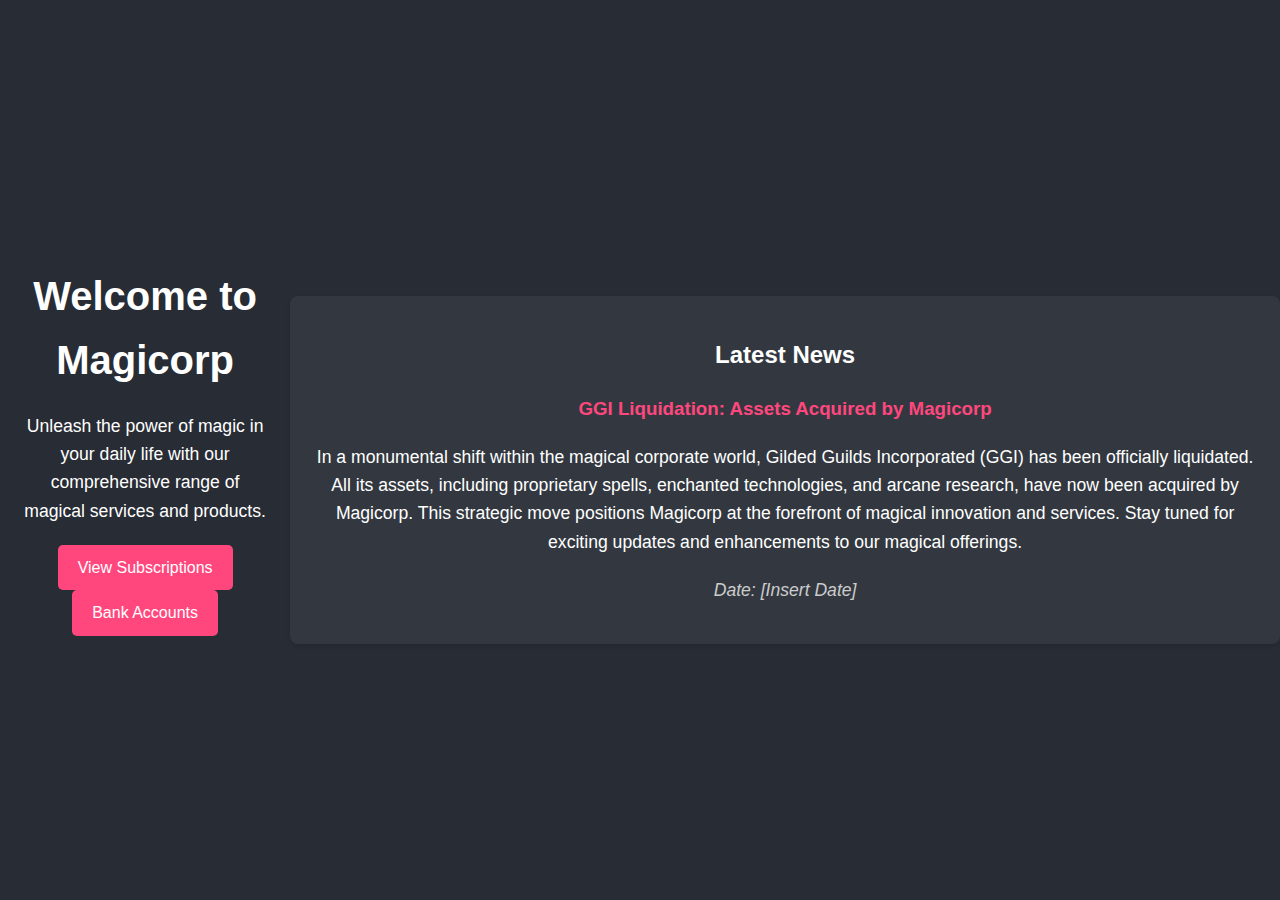
==== index.html @ ad23208b "added news" ====
<!DOCTYPE html>
<html lang="en">
<head>
    <meta charset="UTF-8">
    <meta name="viewport" content="width=device-width, initial-scale=1.0">
    <title>Magicorp - Unleash the Power</title>
    <link rel="stylesheet" href="mainstyle.css">
</head>
<body>
    <div class="container">
        <h1>Welcome to Magicorp</h1>
        <p>Unleash the power of magic in your daily life with our comprehensive range of magical services and products.</p>
        <a href="/subscription.html" class="button">View Subscriptions</a>
        <a href="/bankaccounts.html" class="button">Bank Accounts</a>
    </div>

    <div class="news-container">
        <h2>Latest News</h2>
        <div class="news-item">
            <h3>GGI Liquidation: Assets Acquired by Magicorp</h3>
            <p>In a monumental shift within the magical corporate world, Gilded Guilds Incorporated (GGI) has been officially liquidated. All its assets, including proprietary spells, enchanted technologies, and arcane research, have now been acquired by Magicorp. This strategic move positions Magicorp at the forefront of magical innovation and services. Stay tuned for exciting updates and enhancements to our magical offerings.</p>
            <p class="news-date">Date: [Insert Date]</p>
        </div>
    </div>

</body>
</html>
---- mainstyle.css ----
/* Reset some basic elements */
body, h1, p, a {
    margin: 0;
    padding: 0;
    text-decoration: none;
}

body {
    font-family: 'Segoe UI', Tahoma, Geneva, Verdana, sans-serif;
    background-color: #282c34;
    color: #ffffff;
    text-align: center;
    line-height: 1.6;
    margin: 0;
    padding: 0;
    display: flex;
    justify-content: center;
    align-items: center;
    height: 100vh;
    overflow: hidden;
}

.container {
    max-width: 800px;
    margin: auto;
    padding: 20px;
}

h1 {
    font-size: 2.5rem;
    margin-bottom: 20px;
}

p {
    margin-bottom: 20px;
    font-size: 1.1rem;
}

.button {
    display: inline-block;
    background-color: #ff477e;
    color: #ffffff;
    padding: 10px 20px;
    border: none;
    border-radius: 5px;
    cursor: pointer;
    font-size: 1rem;
    transition: background-color 0.3s ease-in-out;
}

.button:hover {
    background-color: #ff639d;
}

/* Responsive design */
@media (max-width: 768px) {
    body {
        flex-direction: column;
    }

    .button {
        margin: 10px 0; /* Stack buttons vertically on smaller screens */
    }
}

/* Add more custom styles as needed */
.news-container {
    background-color: #333840;
    color: #ffffff;
    margin-top: 40px;
    padding: 20px;
    border-radius: 8px;
    box-shadow: 0 2px 4px rgba(0,0,0,0.1);
}

.news-item {
    margin-bottom: 20px;
}

.news-item h3 {
    color: #ff477e;
}

.news-date {
    font-style: italic;
    color: #cccccc;
}
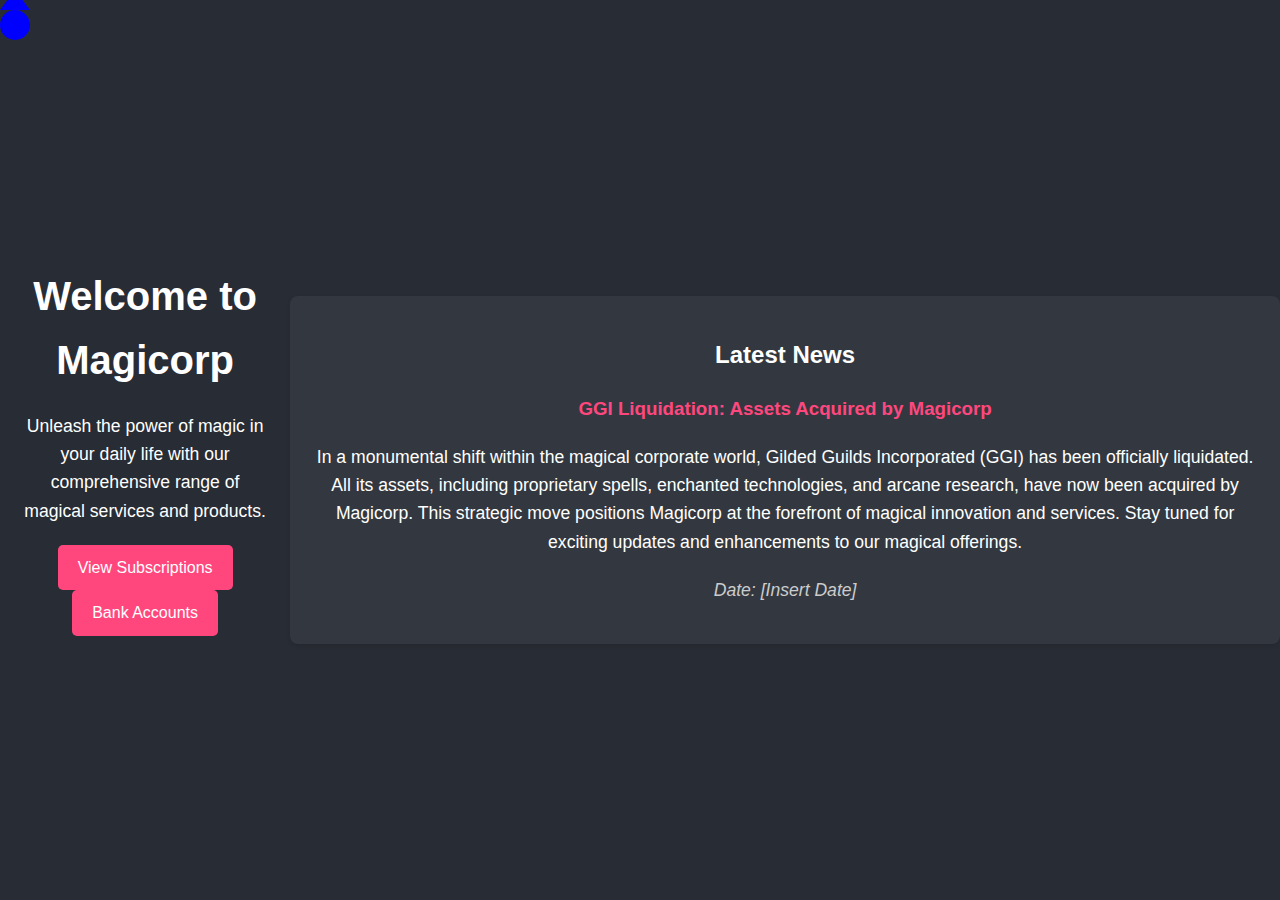
==== commit b1f33c71: "add wizard" ====
--- a/index.html
+++ b/index.html
@@ -7,6 +7,8 @@
     <link rel="stylesheet" href="mainstyle.css">
 </head>
 <body>
+    <div class="wizard"></div>
+
     <div class="container">
         <h1>Welcome to Magicorp</h1>
         <p>Unleash the power of magic in your daily life with our comprehensive range of magical services and products.</p>
--- a/mainstyle.css
+++ b/mainstyle.css
@@ -85,3 +85,37 @@
     font-style: italic;
     color: #cccccc;
 }
+.wizard {
+    width: 20px;
+    height: 20px;
+    background-color: blue;
+    position: fixed;
+    top: 10px;
+    left: 0;
+    border-radius: 50%;
+    border: 5px solid blue;
+    animation: runWizard 5s linear infinite;
+}
+
+/* Hat for the wizard */
+.wizard:before {
+    content: "";
+    display: block;
+    width: 0;
+    height: 0;
+    border-left: 15px solid transparent;
+    border-right: 15px solid transparent;
+    border-bottom: 20px solid blue;
+    position: absolute;
+    top: -25px;
+    left: -5px;
+}
+
+@keyframes runWizard {
+    0% {
+        left: -25px; /* Start off-screen */
+    }
+    100% {
+        left: 100%; /* End off-screen */
+    }
+}
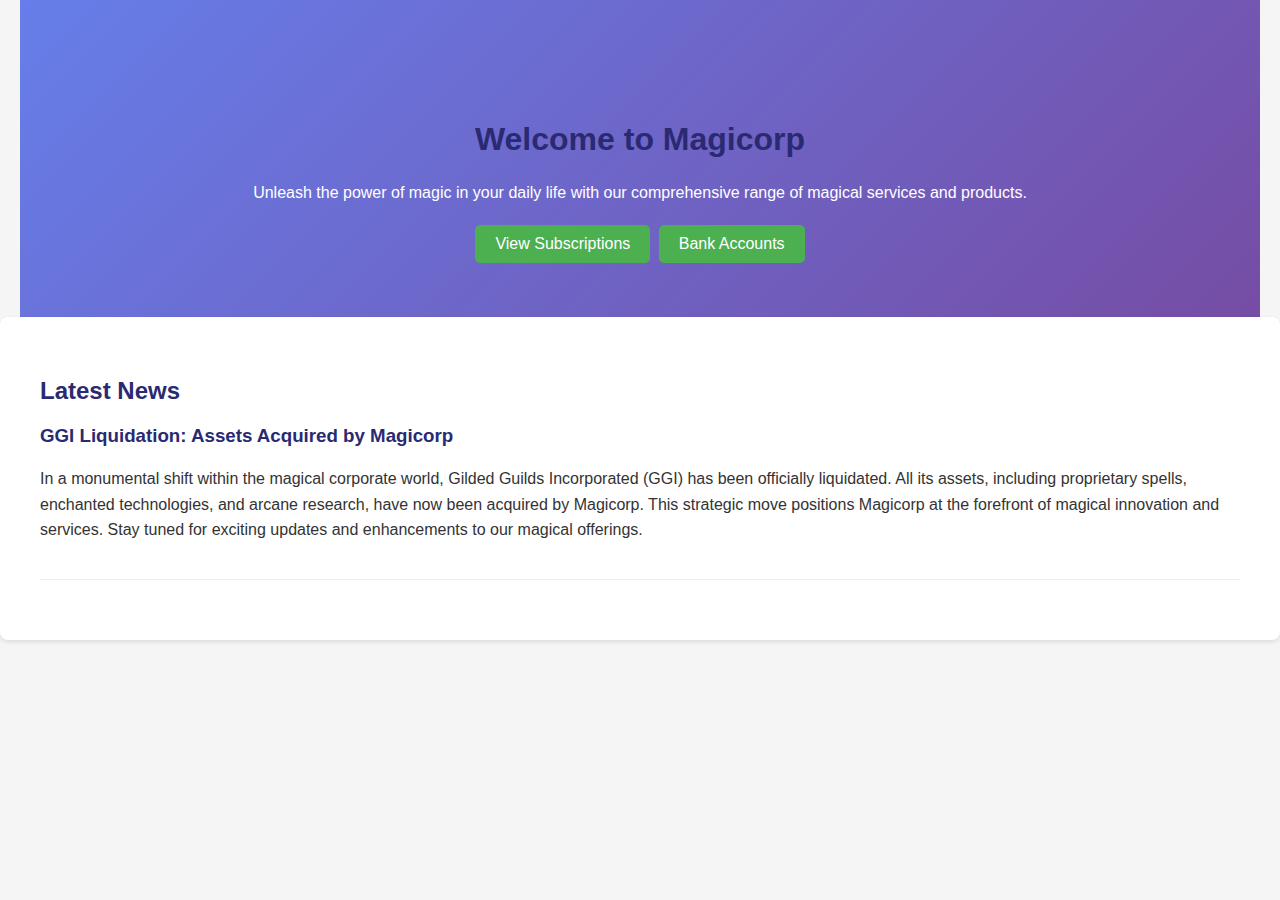
==== commit cd39754c: "update css for landing" ====
--- a/index.html
+++ b/index.html
@@ -7,7 +7,6 @@
     <link rel="stylesheet" href="mainstyle.css">
 </head>
 <body>
-    <div class="wizard"></div>
 
     <div class="container">
         <h1>Welcome to Magicorp</h1>
@@ -21,7 +20,7 @@
         <div class="news-item">
             <h3>GGI Liquidation: Assets Acquired by Magicorp</h3>
             <p>In a monumental shift within the magical corporate world, Gilded Guilds Incorporated (GGI) has been officially liquidated. All its assets, including proprietary spells, enchanted technologies, and arcane research, have now been acquired by Magicorp. This strategic move positions Magicorp at the forefront of magical innovation and services. Stay tuned for exciting updates and enhancements to our magical offerings.</p>
-            <p class="news-date">Date: [Insert Date]</p>
+            <p class="news-date"></p>
         </div>
     </div>
 
--- a/mainstyle.css
+++ b/mainstyle.css
@@ -1,121 +1,80 @@
-/* Reset some basic elements */
-body, h1, p, a {
+/* Base styling */
+body, html {
     margin: 0;
     padding: 0;
-    text-decoration: none;
+    font-family: 'Arial', sans-serif;
+    background-color: #f5f5f5;
+    color: #333;
 }
 
-body {
-    font-family: 'Segoe UI', Tahoma, Geneva, Verdana, sans-serif;
-    background-color: #282c34;
-    color: #ffffff;
-    text-align: center;
-    line-height: 1.6;
-    margin: 0;
-    padding: 0;
-    display: flex;
-    justify-content: center;
-    align-items: center;
-    height: 100vh;
-    overflow: hidden;
-}
-
-.container {
-    max-width: 800px;
-    margin: auto;
+.container, .news-container {
+    max-width: 1200px;
+    margin: 0 auto;
     padding: 20px;
 }
 
-h1 {
-    font-size: 2.5rem;
-    margin-bottom: 20px;
+h1, h2, h3 {
+    color: #2a2a72;
 }
 
 p {
-    margin-bottom: 20px;
-    font-size: 1.1rem;
+    line-height: 1.6;
 }
 
 .button {
     display: inline-block;
-    background-color: #ff477e;
-    color: #ffffff;
+    background-color: #4CAF50;
+    color: white;
     padding: 10px 20px;
-    border: none;
+    text-align: center;
+    text-decoration: none;
+    font-size: 16px;
+    margin: 4px 2px;
+    cursor: pointer;
     border-radius: 5px;
-    cursor: pointer;
-    font-size: 1rem;
-    transition: background-color 0.3s ease-in-out;
+    transition: background-color 0.3s ease;
 }
 
 .button:hover {
-    background-color: #ff639d;
+    background-color: #45a049;
 }
 
-/* Responsive design */
-@media (max-width: 768px) {
-    body {
-        flex-direction: column;
-    }
-
-    .button {
-        margin: 10px 0; /* Stack buttons vertically on smaller screens */
-    }
+/* Header and Welcome Section */
+.container {
+    text-align: center;
+    padding: 100px 20px;
+    background: linear-gradient(135deg, #667eea 0%, #764ba2 100%);
+    color: white;
 }
 
-/* Add more custom styles as needed */
+/* News Section */
 .news-container {
-    background-color: #333840;
-    color: #ffffff;
-    margin-top: 40px;
-    padding: 20px;
+    background-color: white;
+    box-shadow: 0 2px 4px rgba(0,0,0,0.1);
+    margin-top: -50px; /* Overlap the news section over the welcome section */
+    padding: 40px;
     border-radius: 8px;
-    box-shadow: 0 2px 4px rgba(0,0,0,0.1);
 }
 
 .news-item {
+    border-bottom: 1px solid #eee;
+    padding-bottom: 20px;
     margin-bottom: 20px;
 }
 
-.news-item h3 {
-    color: #ff477e;
+.news-date {
+    color: #999;
+    font-size: 14px;
 }
 
-.news-date {
-    font-style: italic;
-    color: #cccccc;
-}
-.wizard {
-    width: 20px;
-    height: 20px;
-    background-color: blue;
-    position: fixed;
-    top: 10px;
-    left: 0;
-    border-radius: 50%;
-    border: 5px solid blue;
-    animation: runWizard 5s linear infinite;
-}
+/* Responsive Design */
+@media (max-width: 768px) {
+    .container, .news-container {
+        padding: 20px;
+    }
 
-/* Hat for the wizard */
-.wizard:before {
-    content: "";
-    display: block;
-    width: 0;
-    height: 0;
-    border-left: 15px solid transparent;
-    border-right: 15px solid transparent;
-    border-bottom: 20px solid blue;
-    position: absolute;
-    top: -25px;
-    left: -5px;
-}
-
-@keyframes runWizard {
-    0% {
-        left: -25px; /* Start off-screen */
-    }
-    100% {
-        left: 100%; /* End off-screen */
+    .container {
+        padding-top: 50px;
+        padding-bottom: 50px;
     }
 }
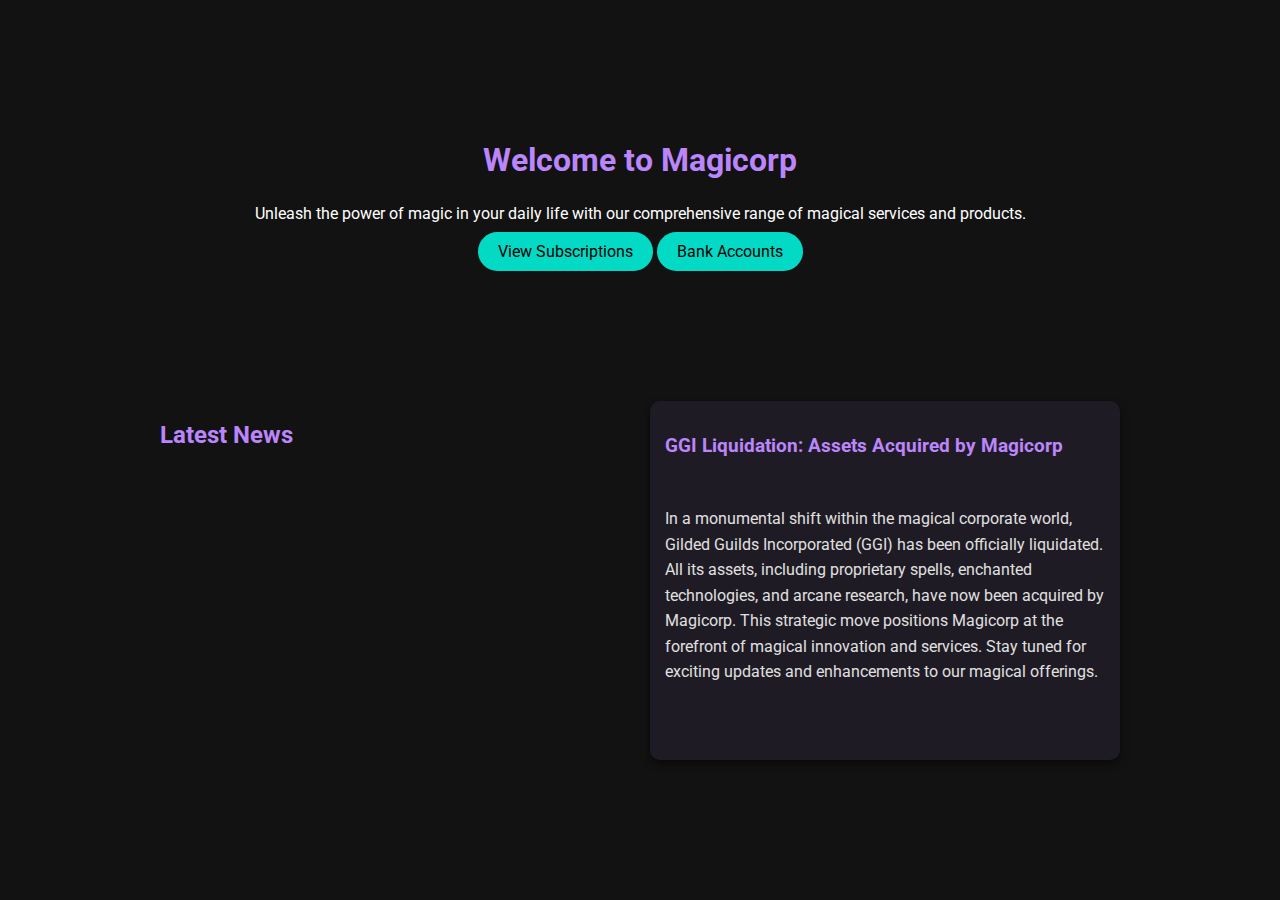
==== commit 55ffa427: "update css" ====
--- a/index.html
+++ b/index.html
@@ -5,6 +5,9 @@
     <meta name="viewport" content="width=device-width, initial-scale=1.0">
     <title>Magicorp - Unleash the Power</title>
     <link rel="stylesheet" href="mainstyle.css">
+    <link href="https://fonts.googleapis.com/css2?family=Poppins:wght@400;600&display=swap" rel="stylesheet">
+    <link href="https://fonts.googleapis.com/css2?family=Roboto:wght@400;500;700&display=swap" rel="stylesheet">
+
 </head>
 <body>
 
--- a/mainstyle.css
+++ b/mainstyle.css
@@ -1,80 +1,101 @@
-/* Base styling */
+/* Base styling for a modern, dark theme */
 body, html {
     margin: 0;
     padding: 0;
-    font-family: 'Arial', sans-serif;
-    background-color: #f5f5f5;
-    color: #333;
+    font-family: 'Roboto', sans-serif; /* Sleek, modern font */
+    background-color: #121212; /* Dark theme background */
+    color: #E0E0E0; /* Light text for contrast */
+    transition: background-color 0.3s, color 0.3s;
 }
 
+a {
+    color: #BB86FC; /* Vibrant purple for links */
+    text-decoration: none;
+    transition: color 0.2s;
+}
+
+a:hover {
+    color: #3700B3; /* Darker purple on hover for contrast */
+}
+
+/* Container styles for centering and padding */
 .container, .news-container {
-    max-width: 1200px;
-    margin: 0 auto;
+    max-width: 960px;
+    margin: 40px auto;
     padding: 20px;
 }
 
 h1, h2, h3 {
-    color: #2a2a72;
+    color: #BB86FC; /* Maintaining the vibrant purple theme */
 }
 
 p {
     line-height: 1.6;
 }
 
+/* Button styles for interactivity */
 .button {
-    display: inline-block;
-    background-color: #4CAF50;
-    color: white;
+    background-color: #03DAC5; /* Accent color for buttons */
+    color: #000;
     padding: 10px 20px;
-    text-align: center;
-    text-decoration: none;
-    font-size: 16px;
-    margin: 4px 2px;
+    border: none;
+    border-radius: 25px; /* Rounded edges for a modern, friendly look */
     cursor: pointer;
-    border-radius: 5px;
-    transition: background-color 0.3s ease;
+    transition: background-color 0.3s, transform 0.2s;
 }
 
 .button:hover {
-    background-color: #45a049;
+    background-color: #018786; /* Darker shade on hover */
+    transform: scale(1.05); /* Slight increase in size for emphasis */
 }
 
-/* Header and Welcome Section */
+/* Welcome section with a striking visual */
 .container {
     text-align: center;
-    padding: 100px 20px;
-    background: linear-gradient(135deg, #667eea 0%, #764ba2 100%);
+    padding: 80px 20px;
+    background: #121212; /* Matching the dark theme */
     color: white;
+    border-radius: 15px; /* Soft rounded corners */
 }
 
-/* News Section */
+/* News section styled as cards */
 .news-container {
-    background-color: white;
-    box-shadow: 0 2px 4px rgba(0,0,0,0.1);
-    margin-top: -50px; /* Overlap the news section over the welcome section */
-    padding: 40px;
-    border-radius: 8px;
+    display: grid;
+    grid-template-columns: repeat(auto-fit, minmax(280px, 1fr)); /* Responsive card layout */
+    gap: 20px;
 }
 
 .news-item {
-    border-bottom: 1px solid #eee;
-    padding-bottom: 20px;
-    margin-bottom: 20px;
+    background-color: #1F1B24; /* Slightly lighter dark background for cards */
+    border-radius: 10px;
+    box-shadow: 0 4px 8px rgba(0,0,0,0.5); /* Subtle shadow for depth */
+    overflow: hidden; /* Ensures content adheres to card borders */
+    transition: transform 0.3s, box-shadow 0.3s;
+}
+
+.news-item:hover {
+    transform: translateY(-5px); /* Lift card on hover for interactivity */
+    box-shadow: 0 6px 12px rgba(0,0,0,0.5); /* Enhanced shadow for lifted effect */
+}
+
+.news-item h3, .news-item p, .news-date {
+    padding: 15px;
 }
 
 .news-date {
-    color: #999;
+    color: #BB86FC; /* Accent color for dates */
     font-size: 14px;
+    text-align: right;
 }
 
-/* Responsive Design */
+/* Media queries for responsive adjustments */
 @media (max-width: 768px) {
     .container, .news-container {
-        padding: 20px;
+        margin: 20px auto;
+        padding: 10px;
     }
 
     .container {
-        padding-top: 50px;
-        padding-bottom: 50px;
+        padding: 40px 10px;
     }
 }
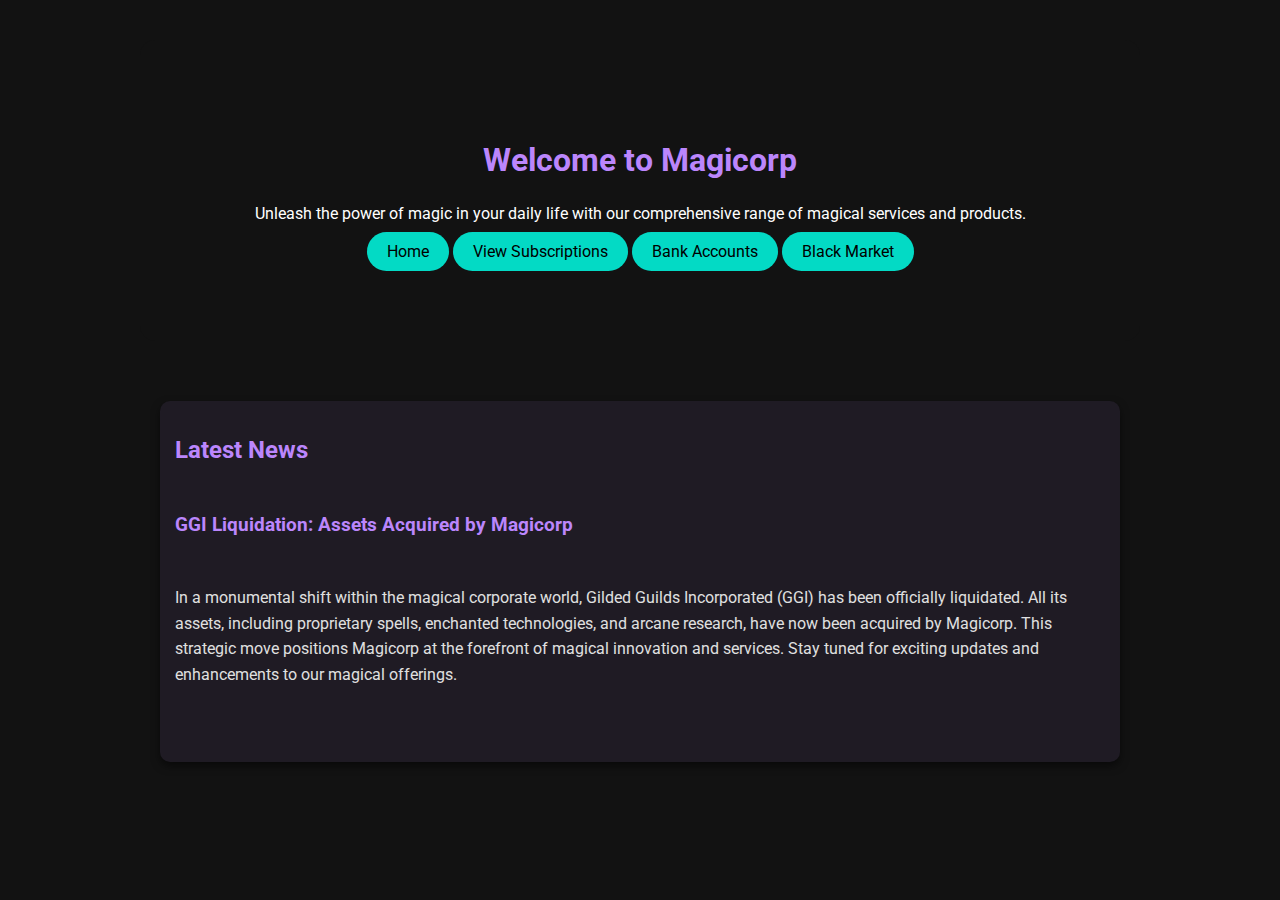
==== commit 7947da82: "redesign" ====
--- a/index.html
+++ b/index.html
@@ -14,15 +14,26 @@
     <div class="container">
         <h1>Welcome to Magicorp</h1>
         <p>Unleash the power of magic in your daily life with our comprehensive range of magical services and products.</p>
+        <a href="/index.html" class="button">Home</a>
         <a href="/subscription.html" class="button">View Subscriptions</a>
         <a href="/bankaccounts.html" class="button">Bank Accounts</a>
+        <a href="/items.html" class="button">Black Market</a>
     </div>
 
     <div class="news-container">
-        <h2>Latest News</h2>
+
+        
         <div class="news-item">
+            <div>
+                <h2>Latest News</h2>
+            </div>
             <h3>GGI Liquidation: Assets Acquired by Magicorp</h3>
-            <p>In a monumental shift within the magical corporate world, Gilded Guilds Incorporated (GGI) has been officially liquidated. All its assets, including proprietary spells, enchanted technologies, and arcane research, have now been acquired by Magicorp. This strategic move positions Magicorp at the forefront of magical innovation and services. Stay tuned for exciting updates and enhancements to our magical offerings.</p>
+            <p>In a monumental shift within the magical corporate world, 
+                Gilded Guilds Incorporated (GGI) has been officially liquidated.
+                 All its assets, including proprietary spells, enchanted technologies, 
+                 and arcane research, have now been acquired by Magicorp. 
+                 This strategic move positions Magicorp at the forefront of magical innovation and services.
+                  Stay tuned for exciting updates and enhancements to our magical offerings.</p>
             <p class="news-date"></p>
         </div>
     </div>
--- a/mainstyle.css
+++ b/mainstyle.css
@@ -61,7 +61,7 @@
 /* News section styled as cards */
 .news-container {
     display: grid;
-    grid-template-columns: repeat(auto-fit, minmax(280px, 1fr)); /* Responsive card layout */
+    grid-template-rows: repeat(auto-fit, minmax(280px, 1fr)); /* Responsive card layout */
     gap: 20px;
 }
 
@@ -78,7 +78,7 @@
     box-shadow: 0 6px 12px rgba(0,0,0,0.5); /* Enhanced shadow for lifted effect */
 }
 
-.news-item h3, .news-item p, .news-date {
+.news-item h3, h2, .news-item p, .news-date {
     padding: 15px;
 }
 
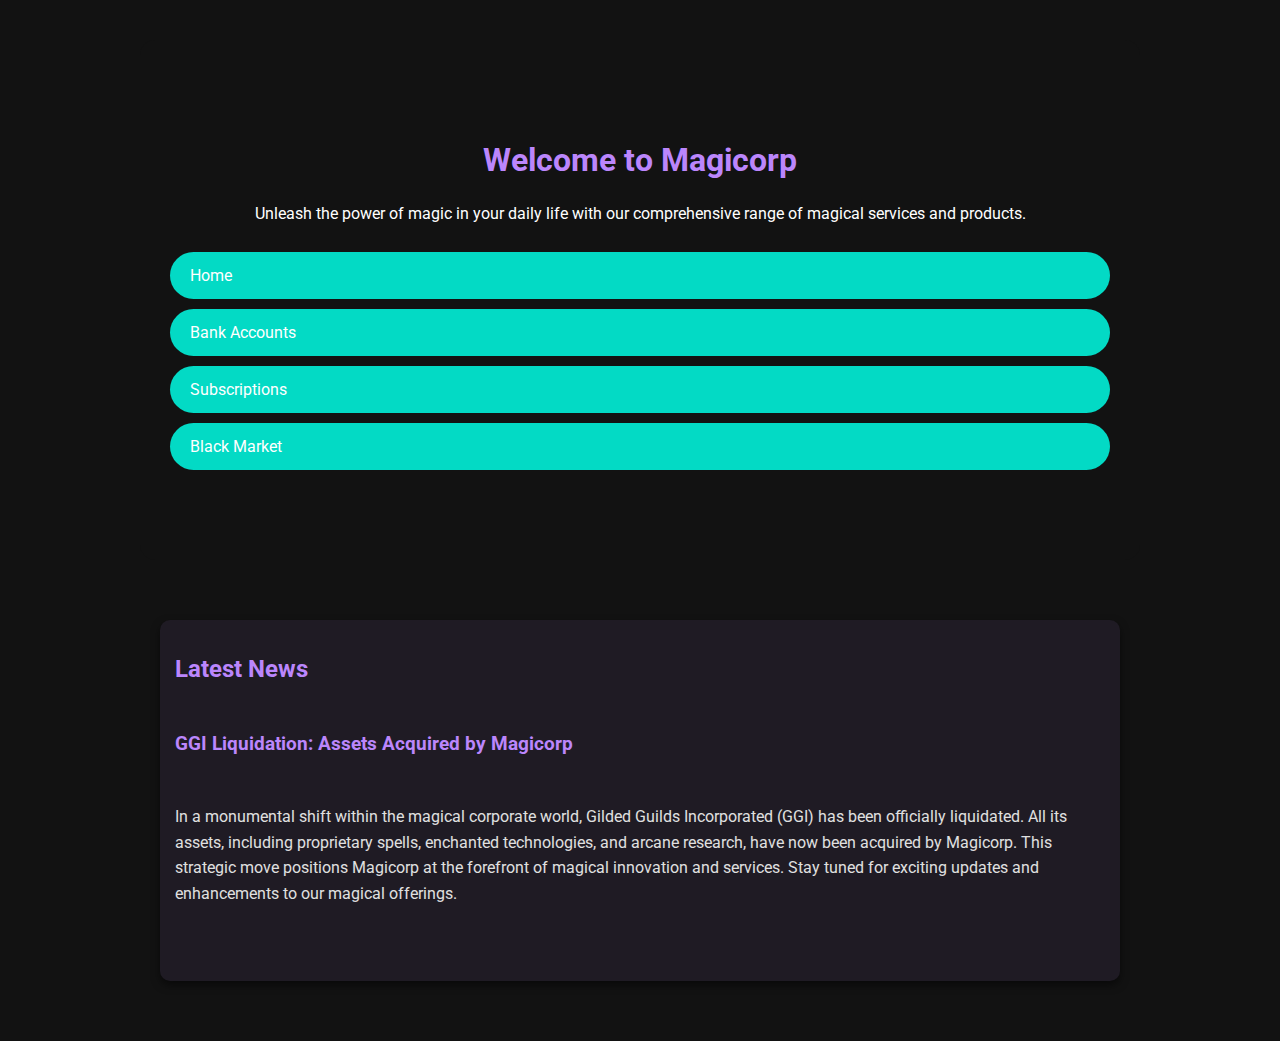
==== commit 8d22be17: "redesign navbar" ====
--- a/index.html
+++ b/index.html
@@ -5,6 +5,7 @@
     <meta name="viewport" content="width=device-width, initial-scale=1.0">
     <title>Magicorp - Unleash the Power</title>
     <link rel="stylesheet" href="mainstyle.css">
+    <link rel="stylesheet" href="/navbarstyle.css">
     <link href="https://fonts.googleapis.com/css2?family=Poppins:wght@400;600&display=swap" rel="stylesheet">
     <link href="https://fonts.googleapis.com/css2?family=Roboto:wght@400;500;700&display=swap" rel="stylesheet">
 
@@ -14,10 +15,12 @@
     <div class="container">
         <h1>Welcome to Magicorp</h1>
         <p>Unleash the power of magic in your daily life with our comprehensive range of magical services and products.</p>
-        <a href="/index.html" class="button">Home</a>
-        <a href="/subscription.html" class="button">View Subscriptions</a>
-        <a href="/bankaccounts.html" class="button">Bank Accounts</a>
-        <a href="/items.html" class="button">Black Market</a>
+        <div class="navbar">
+            <a href="/index.html" class="navigation-button">Home</a>
+            <a href="/bankaccounts.html" class="navigation-button">Bank Accounts</a>
+            <a href="/subscription.html" class="navigation-button">Subscriptions</a>
+            <a href="/items.html" class="navigation-button">Black Market</a>
+        </div>
     </div>
 
     <div class="news-container">
--- a/mainstyle.css
+++ b/mainstyle.css
@@ -99,3 +99,19 @@
         padding: 40px 10px;
     }
 }
+.navigation-button {
+    background-color: #03DAC5;
+    color: #000;
+    padding: 10px 20px;
+    margin: 10px;
+    border: none;
+    border-radius: 25px;
+    cursor: pointer;
+    text-decoration: none;
+    transition: background-color 0.3s, transform 0.2s;
+}
+
+.navigation-button:hover {
+    background-color: #018786;
+    transform: scale(1.05);
+}--- a/navbarstyle.css
+++ b/navbarstyle.css
@@ -0,0 +1,17 @@
+.navbar {
+    background-color: #121212;
+    overflow: hidden;
+}
+.navbar a {
+    float: center;
+    display: flex;
+    justify-items: center;
+    color: white;
+    text-align: center;
+    padding: 14px 20px;
+    text-decoration: none;
+}
+.navbar a:hover {
+    background-color: #ddd;
+    color: black;
+}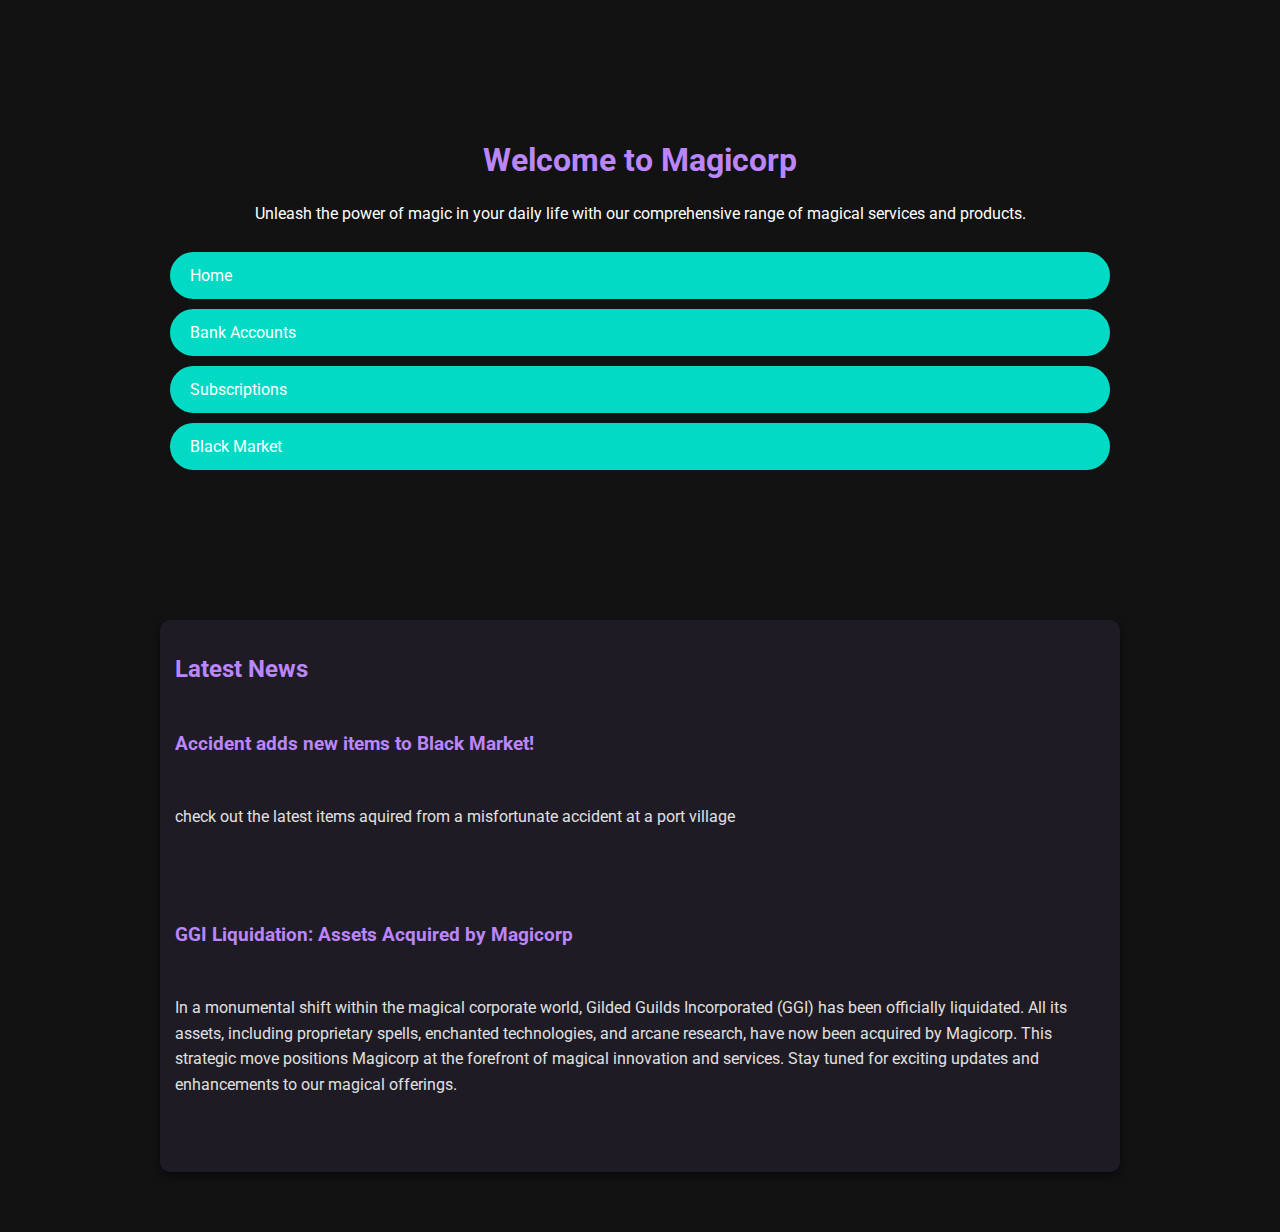
==== commit 74599be0: "session2" ====
--- a/index.html
+++ b/index.html
@@ -30,6 +30,9 @@
             <div>
                 <h2>Latest News</h2>
             </div>
+            <h3>Accident adds new items to Black Market!</h3>
+            <p>check out the latest items aquired from a misfortunate accident at a port village</p>
+            <p class="news-date"></p>
             <h3>GGI Liquidation: Assets Acquired by Magicorp</h3>
             <p>In a monumental shift within the magical corporate world, 
                 Gilded Guilds Incorporated (GGI) has been officially liquidated.
--- a/mainstyle.css
+++ b/mainstyle.css
@@ -8,8 +8,26 @@
     transition: background-color 0.3s, color 0.3s;
 }
 
+.navigation-button {
+    background-color: #03DAC5;
+    color: #2c0061;
+    padding: 10px 20px;
+    margin: 10px;
+    border: none;
+    border-radius: 25px;
+    cursor: pointer;
+    text-decoration: none;
+    transition: background-color 0.3s, transform 0.2s;
+    
+}
+
+.navigation-button:hover {
+    background-color: #018786;
+    transform: scale(1.01);
+}
+
 a {
-    color: #BB86FC; /* Vibrant purple for links */
+    color: #2c0061; /* Vibrant purple for links */
     text-decoration: none;
     transition: color 0.2s;
 }
@@ -99,19 +117,5 @@
         padding: 40px 10px;
     }
 }
-.navigation-button {
-    background-color: #03DAC5;
-    color: #000;
-    padding: 10px 20px;
-    margin: 10px;
-    border: none;
-    border-radius: 25px;
-    cursor: pointer;
-    text-decoration: none;
-    transition: background-color 0.3s, transform 0.2s;
-}
 
-.navigation-button:hover {
-    background-color: #018786;
-    transform: scale(1.05);
-}+
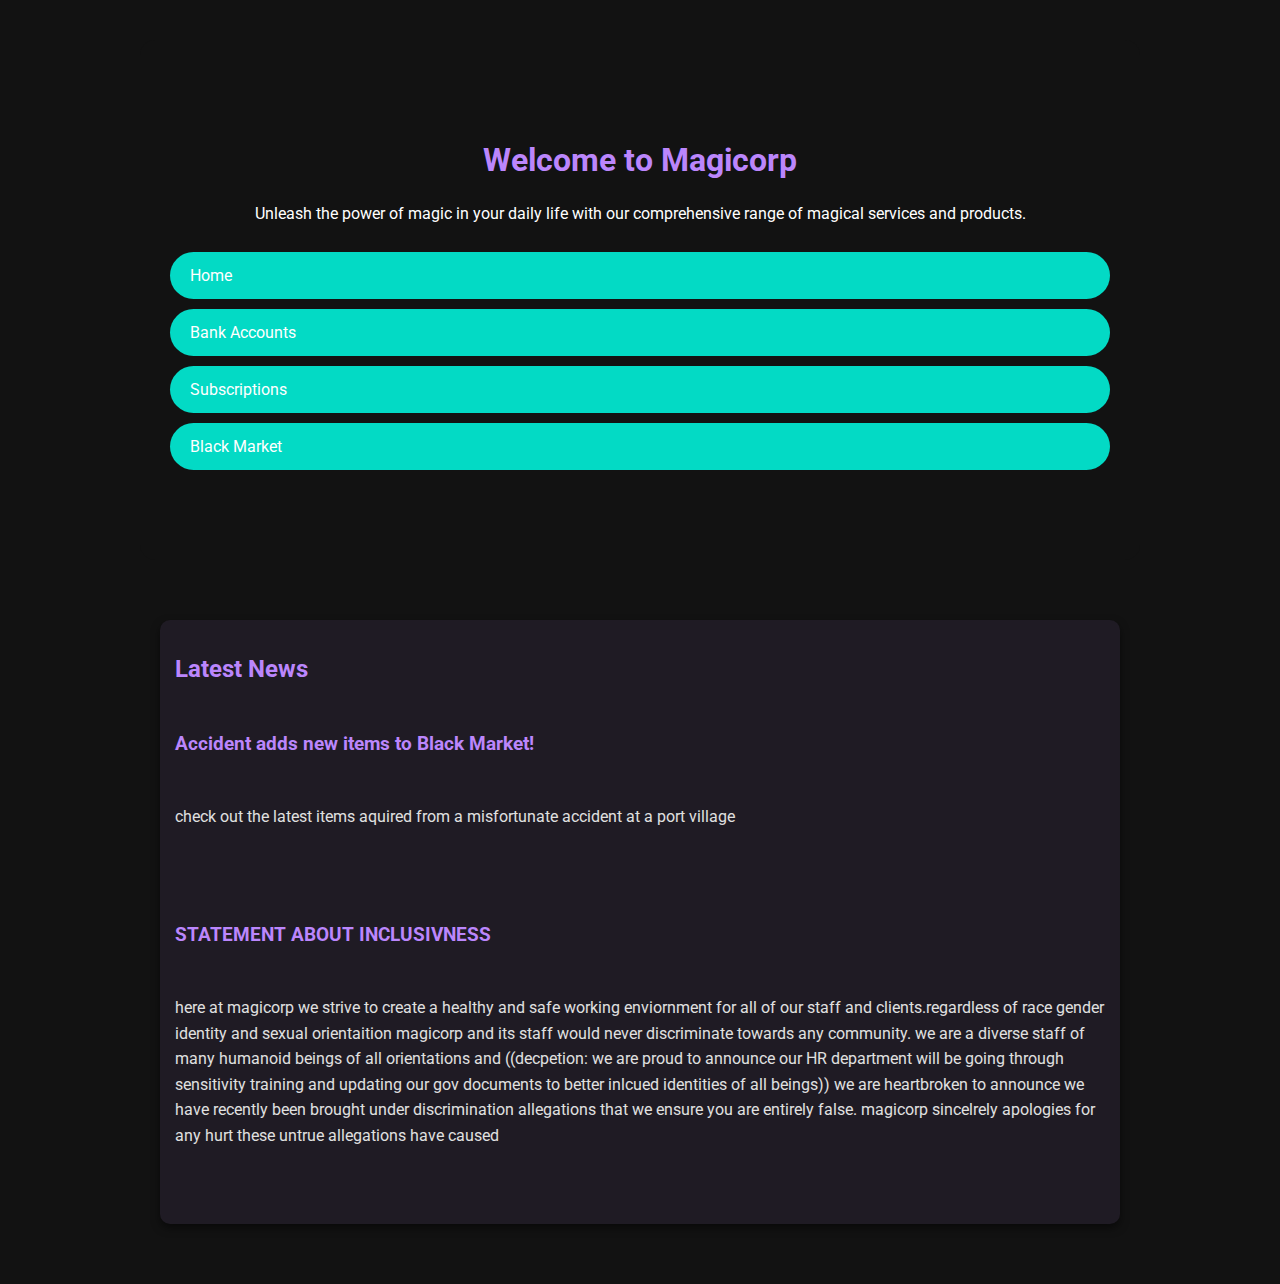
==== commit f39ad1e2: "statement" ====
--- a/index.html
+++ b/index.html
@@ -33,13 +33,8 @@
             <h3>Accident adds new items to Black Market!</h3>
             <p>check out the latest items aquired from a misfortunate accident at a port village</p>
             <p class="news-date"></p>
-            <h3>GGI Liquidation: Assets Acquired by Magicorp</h3>
-            <p>In a monumental shift within the magical corporate world, 
-                Gilded Guilds Incorporated (GGI) has been officially liquidated.
-                 All its assets, including proprietary spells, enchanted technologies, 
-                 and arcane research, have now been acquired by Magicorp. 
-                 This strategic move positions Magicorp at the forefront of magical innovation and services.
-                  Stay tuned for exciting updates and enhancements to our magical offerings.</p>
+            <h3>STATEMENT ABOUT INCLUSIVNESS</h3>
+            <p>here at magicorp we strive to create a healthy and safe working enviornment for all of our staff and clients.regardless of race gender identity and sexual orientaition magicorp and its staff would never discriminate towards any community. we are a diverse staff of many humanoid beings of all orientations and ((decpetion: we are proud to announce our HR department will be going through sensitivity training and updating our gov documents to better inlcued identities of all beings)) we are heartbroken to announce we have recently been brought under discrimination allegations that we ensure you are entirely false. magicorp sincelrely apologies for any hurt these untrue allegations have caused</p>
             <p class="news-date"></p>
         </div>
     </div>
